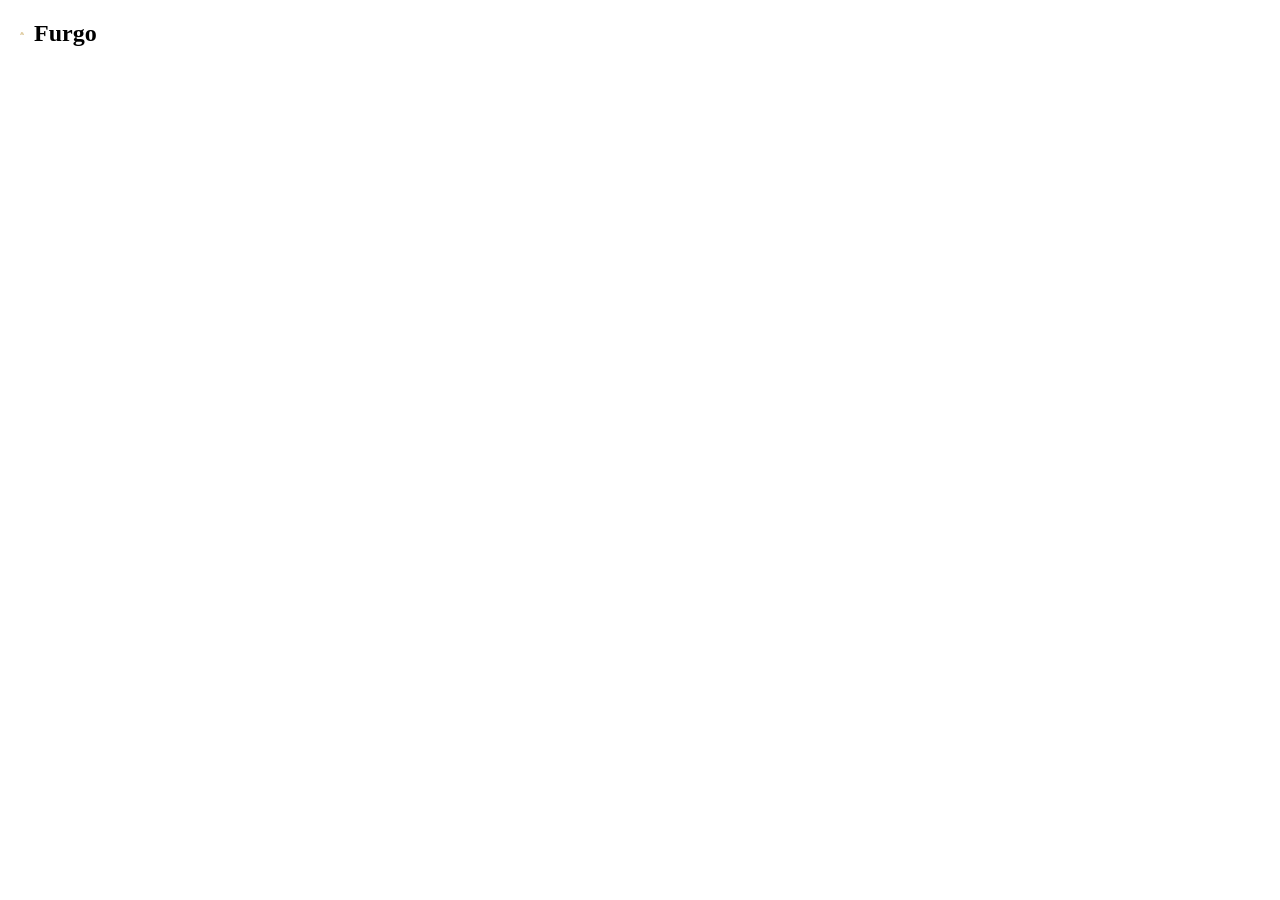
==== index.html @ ef64a5de "NAV-BAR" ====
<!DOCTYPE html>
<html lang="en">

    <head>
        <meta charset="UTF-8">
        <meta name="viewport" content="width=device-width, initial-scale=1.0">
        <title>Document</title>
        <link rel="stylesheet" href="./style/index.css">
        <link rel="stylesheet" href="./style/fonts.css">
    </head>

    <body>
        <header class="navbar">
            <div class="icon">
                <img src="assets/header/logo.png">
                <h2 class="head-name">Furgo</h2>
            </div>
        </header>
    </body>

</html>
---- style/index.css ----
* {
    padding: 0;
    margin: 0;
}

.navbar {
    background-color: white;
    padding: 20px;
    text-align: left;
}

.icon {
    display: flex;
    align-items: center;
    gap: 10px;
}

.icon > img {
    width: 4px;
}

.head-name{
    justify-content: center;
}
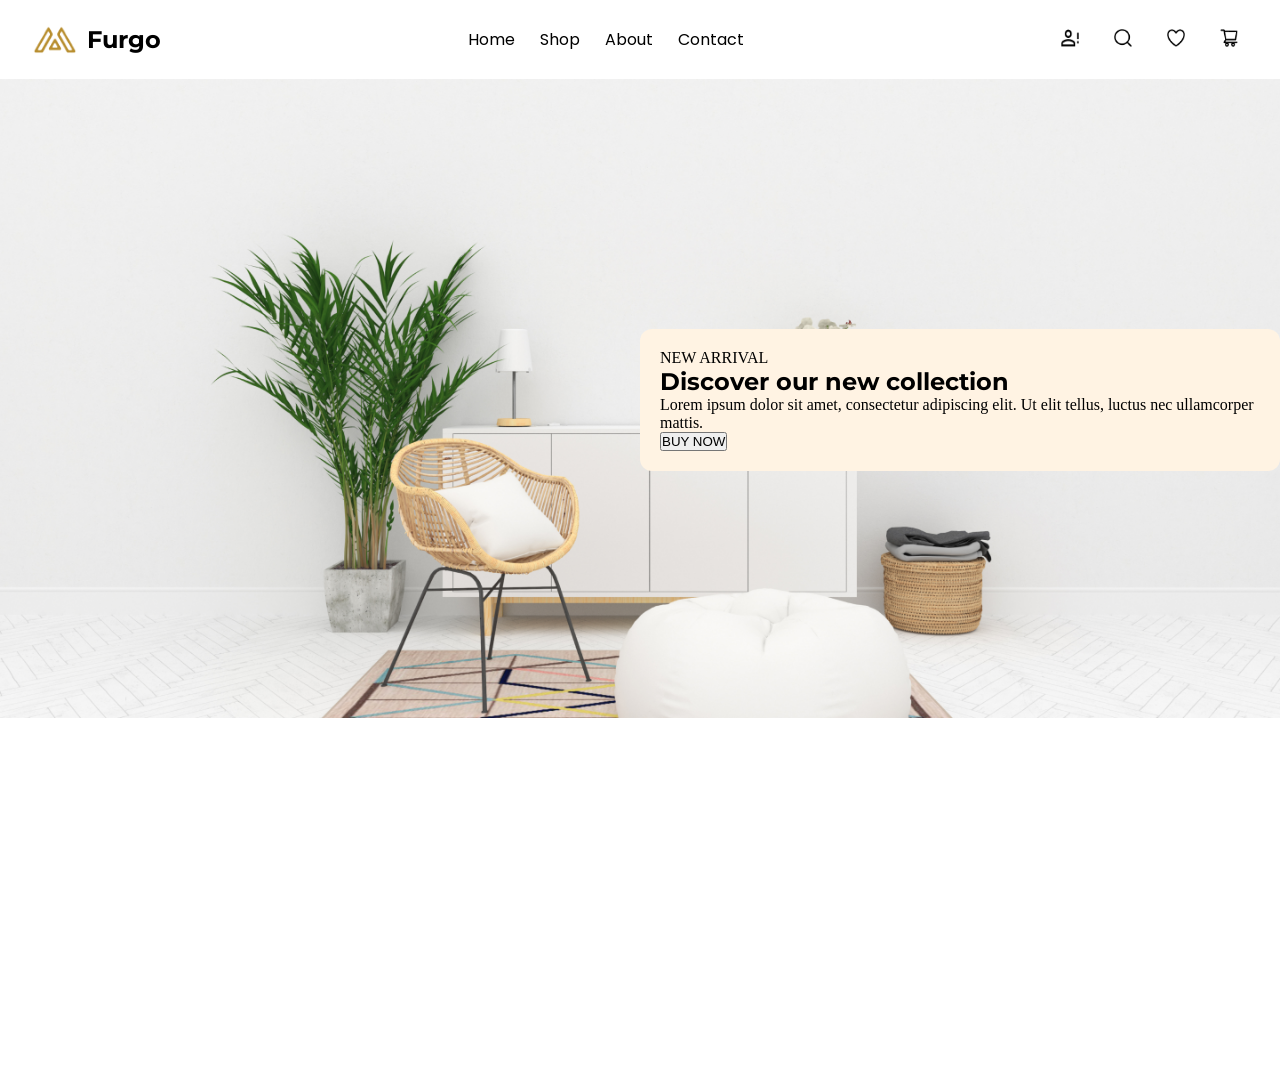
==== commit 55952d56: "BANNER" ====
--- a/index.html
+++ b/index.html
@@ -1,21 +1,55 @@
 <!DOCTYPE html>
 <html lang="en">
 
-    <head>
-        <meta charset="UTF-8">
-        <meta name="viewport" content="width=device-width, initial-scale=1.0">
-        <title>Document</title>
-        <link rel="stylesheet" href="./style/index.css">
-        <link rel="stylesheet" href="./style/fonts.css">
-    </head>
+<head>
+    <meta charset="UTF-8">
+    <meta name="viewport" content="width=device-width, initial-scale=1.0">
+    <title>Document</title>
+    <link rel="stylesheet" href="./style/index.css">
+    <link rel="stylesheet" href="./style/fonts.css">
+</head>
 
-    <body>
-        <header class="navbar">
-            <div class="icon">
-                <img src="assets/header/logo.png">
-                <h2 class="head-name">Furgo</h2>
+<body style="height: 120vh;">
+
+    <!-- Navbar -->
+    <header class="navbar">
+        <!-- Website icon -->
+        <div class="icon">
+            <img src="assets/header/logo.png" alt="Furgo Logo">
+            <h2 class="head-name">Furgo</h2>
+        </div>
+        <!-- Links -->
+        <div class="links poppins-regular">
+            <a href="/">Home</a>
+            <a href="/shop.html">Shop</a>
+            <a href="/about.html">About</a>
+            <a href="/contact.html">Contact</a>
+        </div>
+        <!-- Reference -->
+        <div class="reference">
+            <button><img src="/assets/header/person.png"></button>
+            <button><img src="/assets/header/search.png"></button>
+            <button><img src="/assets/header/like.png"></button>
+            <button><img src="/assets/header/shop.png"></button>
+        </div>
+    </header>
+
+    <!-- Banner -->
+    <section class="banner">
+        <div class="banner-content">
+            <div>
             </div>
-        </header>
-    </body>
+            <div class="arrival-wrapper">
+                <div class="arrival">
+                    <p>NEW ARRIVAL</p>
+                    <h1>Discover our new collection</h1>
+                    <p>Lorem ipsum dolor sit amet, consectetur adipiscing elit. Ut elit tellus, luctus nec ullamcorper mattis.</p>
+                    <button>BUY NOW</button>
+                </div>
+            </div>
+        </div>
+        <img src="assets/under_header/banner.png" alt="banner image">
+    </section>
+</body>
 
 </html>
--- a/style/index.css
+++ b/style/index.css
@@ -4,8 +4,14 @@
 }
 
 .navbar {
+    position: sticky;
+    top: 0;
+    left: 0;
+    display: flex;
+    align-items: center;
+    justify-content: space-between;
     background-color: white;
-    padding: 20px;
+    padding: 1.2rem 2rem;
     text-align: left;
 }
 
@@ -16,9 +22,70 @@
 }
 
 .icon > img {
-    width: 4px;
+    width: 45px !important;
 }
 
-.head-name{
+.links {
+    display: flex;
+    gap: 25px;
+}
+
+.links > a {
+    text-decoration: none;
+    color: #000;
+    font-size: 16px;
+}
+
+.reference {
+    display: flex;
+    gap: 15px;
+}
+
+.reference > button {
+    border-radius: 99px;
+    border: none;
+    background: #fff;
+}
+
+.reference > button > img {
+    height: 18px;
+    width: 18px;
+    padding: 10px;
+}
+
+.reference > button:hover {
+    background: #f4f4f4;
+    cursor: pointer;
+}
+
+.banner {
+    position: relative;
+    z-index: -5;
+}
+
+.banner > img {
+    width: 100% !important;
+}
+
+.banner-content {
+    position: absolute;
+    display: flex;
+    height: 100%;
+    width: 100%;
+}
+
+.banner-content > div {
+    width: 50%;
+}
+
+.arrival-wrapper {
+    display: flex;
+    align-items: center;
     justify-content: center;
 }
+
+.arrival {
+    padding: 20px;
+    background: #FFF3E3;
+    border-radius: 12px;
+}
--- a/style/fonts.css
+++ b/style/fonts.css
@@ -0,0 +1,117 @@
+@import url('https://fonts.googleapis.com/css2?family=Montserrat:ital,wght@0,100..900;1,100..900&display=swap');
+@import url('https://fonts.googleapis.com/css2?family=Poppins:ital,wght@0,100;0,200;0,300;0,400;0,500;0,600;0,700;0,800;0,900;1,100;1,200;1,300;1,400;1,500;1,600;1,700;1,800;1,900&display=swap');
+
+h1, h2, h3, h4, h5, h6 {
+    font-family: "Montserrat", sans-serif;
+    font-optical-sizing: auto;
+    font-weight: 100, 200, 300, 400, 500;
+    font-style: normal;
+}
+
+.poppins-thin {
+  font-family: "Poppins", sans-serif;
+  font-weight: 100;
+  font-style: normal;
+}
+
+.poppins-extralight {
+  font-family: "Poppins", sans-serif;
+  font-weight: 200;
+  font-style: normal;
+}
+
+.poppins-light {
+  font-family: "Poppins", sans-serif;
+  font-weight: 300;
+  font-style: normal;
+}
+
+.poppins-regular {
+  font-family: "Poppins", sans-serif;
+  font-weight: 400;
+  font-style: normal;
+}
+
+.poppins-medium {
+  font-family: "Poppins", sans-serif;
+  font-weight: 500;
+  font-style: normal;
+}
+
+.poppins-semibold {
+  font-family: "Poppins", sans-serif;
+  font-weight: 600;
+  font-style: normal;
+}
+
+.poppins-bold {
+  font-family: "Poppins", sans-serif;
+  font-weight: 700;
+  font-style: normal;
+}
+
+.poppins-extrabold {
+  font-family: "Poppins", sans-serif;
+  font-weight: 800;
+  font-style: normal;
+}
+
+.poppins-black {
+  font-family: "Poppins", sans-serif;
+  font-weight: 900;
+  font-style: normal;
+}
+
+.poppins-thin-italic {
+  font-family: "Poppins", sans-serif;
+  font-weight: 100;
+  font-style: italic;
+}
+
+.poppins-extralight-italic {
+  font-family: "Poppins", sans-serif;
+  font-weight: 200;
+  font-style: italic;
+}
+
+.poppins-light-italic {
+  font-family: "Poppins", sans-serif;
+  font-weight: 300;
+  font-style: italic;
+}
+
+.poppins-regular-italic {
+  font-family: "Poppins", sans-serif;
+  font-weight: 400;
+  font-style: italic;
+}
+
+.poppins-medium-italic {
+  font-family: "Poppins", sans-serif;
+  font-weight: 500;
+  font-style: italic;
+}
+
+.poppins-semibold-italic {
+  font-family: "Poppins", sans-serif;
+  font-weight: 600;
+  font-style: italic;
+}
+
+.poppins-bold-italic {
+  font-family: "Poppins", sans-serif;
+  font-weight: 700;
+  font-style: italic;
+}
+
+.poppins-extrabold-italic {
+  font-family: "Poppins", sans-serif;
+  font-weight: 800;
+  font-style: italic;
+}
+
+.poppins-black-italic {
+  font-family: "Poppins", sans-serif;
+  font-weight: 900;
+  font-style: italic;
+}
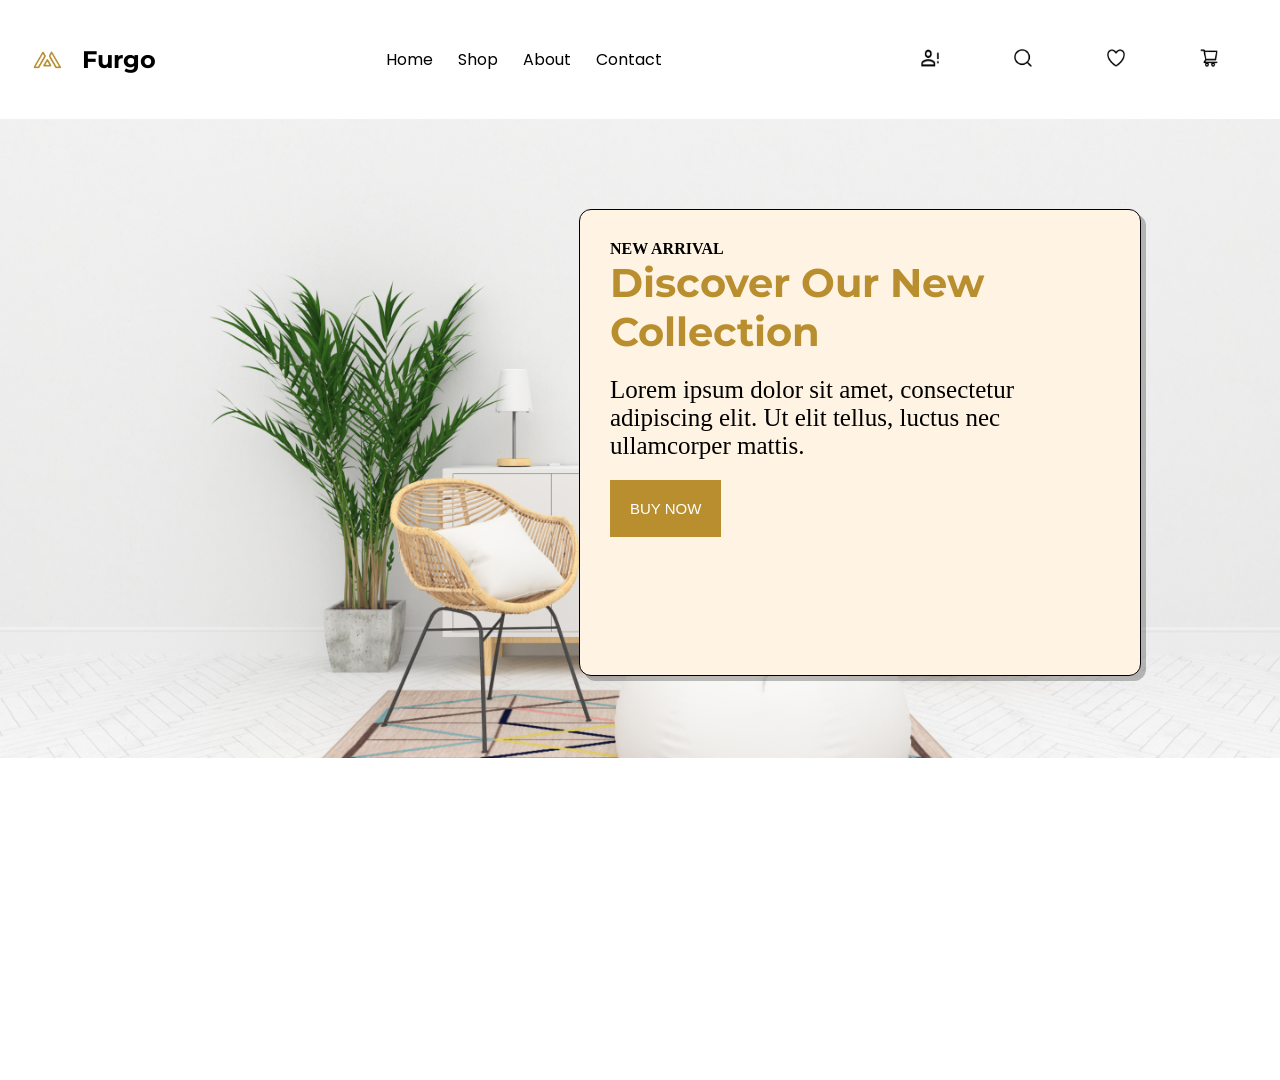
==== commit 66ce7c46: "Under banner" ====
--- a/index.html
+++ b/index.html
@@ -41,9 +41,9 @@
             </div>
             <div class="arrival-wrapper">
                 <div class="arrival">
-                    <p>NEW ARRIVAL</p>
-                    <h1>Discover our new collection</h1>
-                    <p>Lorem ipsum dolor sit amet, consectetur adipiscing elit. Ut elit tellus, luctus nec ullamcorper mattis.</p>
+                    <p><B>NEW ARRIVAL</B></p>
+                    <h1>Discover Our New Collection</h1>
+                    <p class="one">Lorem ipsum dolor sit amet, consectetur adipiscing elit. Ut elit tellus, luctus nec ullamcorper mattis.</p>
                     <button>BUY NOW</button>
                 </div>
             </div>
--- a/style/index.css
+++ b/style/index.css
@@ -22,7 +22,8 @@
 }
 
 .icon > img {
-    width: 45px !important;
+    width: 30px !important;
+    margin-right: 10px;
 }
 
 .links {
@@ -80,12 +81,43 @@
 
 .arrival-wrapper {
     display: flex;
-    align-items: center;
+    text-align: left;
     justify-content: center;
 }
 
 .arrival {
-    padding: 20px;
+    max-width: 500px;
+    height: 45vh;
+    padding: 30px;
     background: #FFF3E3;
     border-radius: 12px;
+    border: 1px solid black;
+    box-shadow: 5px 5px #00000040;
+    position: relative;
+    top: 90px;
+    right: 100px;
 }
+
+h1{
+    font-size: 40px;
+    color: #B88E2F;
+    margin-bottom: 20px;
+}
+
+.one{
+    font-size: 25px;
+    margin-bottom: 20px;
+}
+
+button{
+    padding: 20px;
+    justify-content: center;
+    font-size: 15px; 
+    color: white;
+    border: none;
+    background-color: #B88E2F;
+    cursor: pointer;
+}
+.arrival > button:hover{
+    background-color: orange;
+}
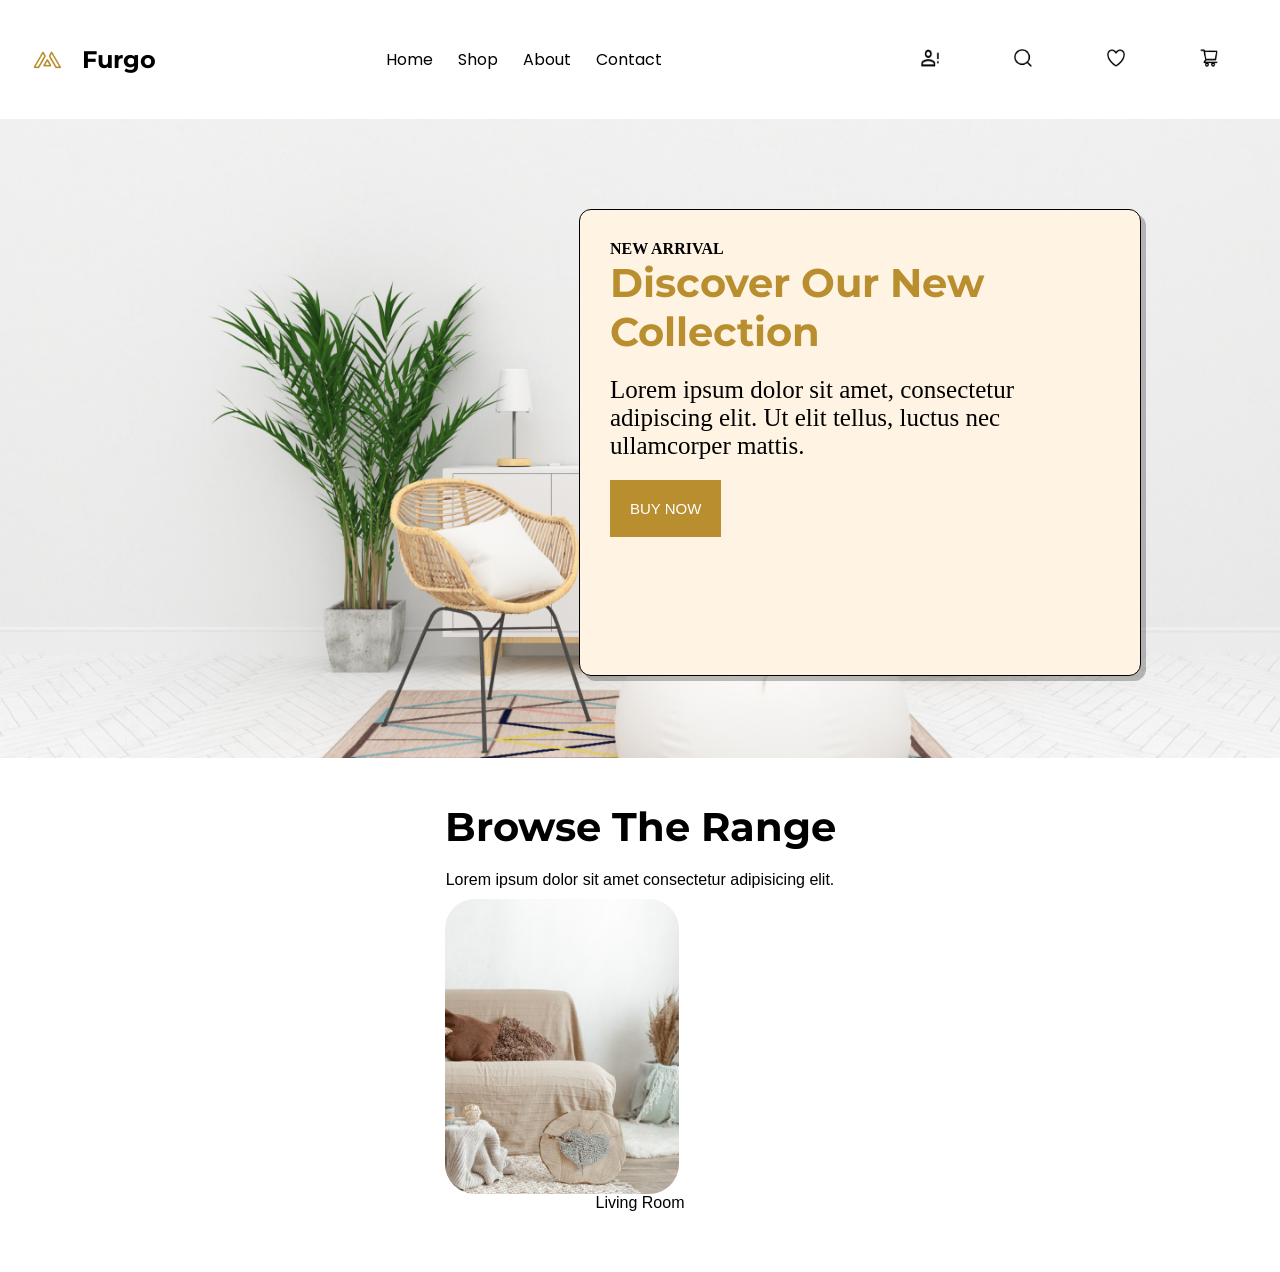
==== commit 822e6f43: "browser-items" ====
--- a/index.html
+++ b/index.html
@@ -50,6 +50,28 @@
         </div>
         <img src="assets/under_header/banner.png" alt="banner image">
     </section>
+
+    <!--Browse Section-->
+    <section>
+        <div class="browser-wrapper">
+            <div class="browser-head poppins-light">
+                <h1>Browse The Range</h1>
+                <p>Lorem ipsum dolor sit amet consectetur adipisicing elit.</p>
+            <div class="browser-items">
+                <div class="browser-items">
+                <img src="/assets/view/living.png" alt="">
+                <p>Living Room</p>
+            </div>
+            <div class="browser-items">
+                <img src="/assets/view/" alt="">
+            </div>
+            <div class="browser-items">
+                <img src="/assets/view/image 99.png" alt="">
+            </div>
+            </div>
+        </div>
+    </div>
+    </section>
 </body>
 
 </html>
--- a/style/index.css
+++ b/style/index.css
@@ -116,8 +116,33 @@
     color: white;
     border: none;
     background-color: #B88E2F;
+}
+.arrival > button:hover{
+    background-color: white;
     cursor: pointer;
 }
-.arrival > button:hover{
-    background-color: orange;
+
+.browser-wrapper{
+    display: flex;
+    text-align: center;
+    justify-content: center;
 }
+
+.browser-head{
+    padding: 40px 0;
+}
+
+.browser-head > h1{
+    color: black;
+}
+
+.browser-items > img{
+    width: 60%;
+    display: flex;
+    align-items: center;
+    justify-content: space-between;
+    gap: 20px;
+    margin-top: 10px;
+    border-radius: 30px;
+    text-align: center;
+}
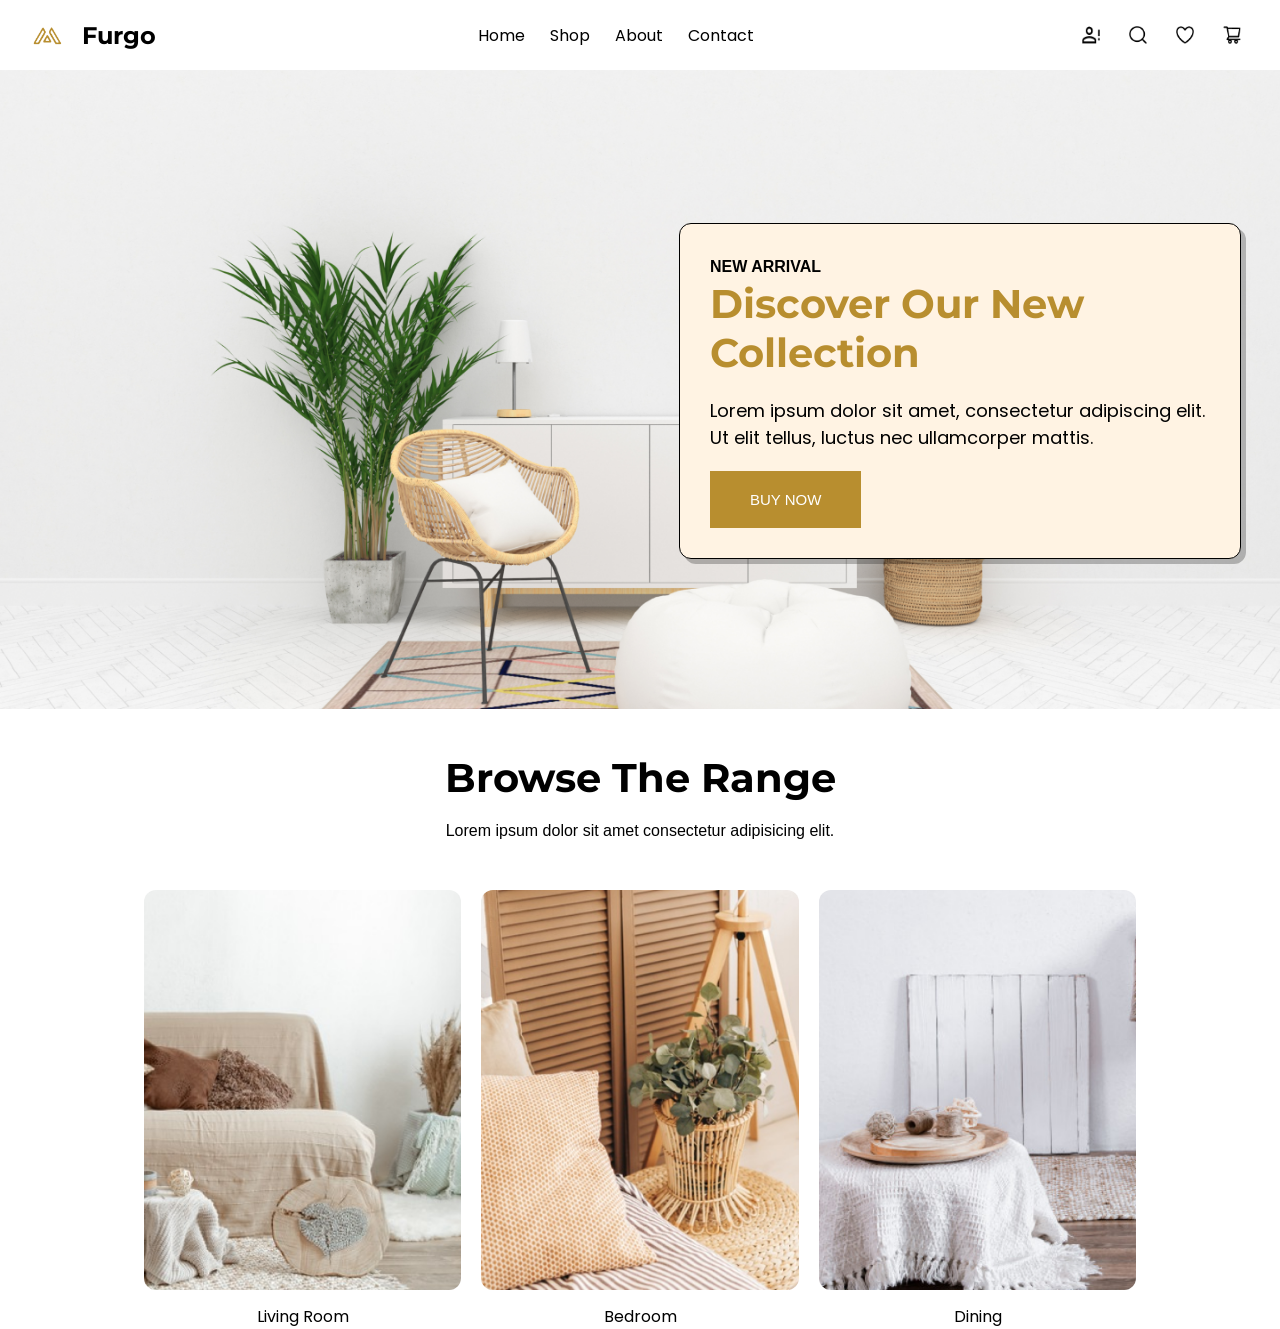
==== commit ad8617a0: "banner done" ====
--- a/index.html
+++ b/index.html
@@ -9,7 +9,7 @@
     <link rel="stylesheet" href="./style/fonts.css">
 </head>
 
-<body style="height: 120vh;">
+<body>
 
     <!-- Navbar -->
     <header class="navbar">
@@ -43,34 +43,37 @@
                 <div class="arrival">
                     <p><B>NEW ARRIVAL</B></p>
                     <h1>Discover Our New Collection</h1>
-                    <p class="one">Lorem ipsum dolor sit amet, consectetur adipiscing elit. Ut elit tellus, luctus nec ullamcorper mattis.</p>
-                    <button>BUY NOW</button>
+                    <p class="one">Lorem ipsum dolor sit amet, consectetur adipiscing elit. Ut elit tellus, luctus nec
+                        ullamcorper mattis.</p>
+                    <button class="arrival-btn">BUY NOW</button>
                 </div>
             </div>
         </div>
         <img src="assets/under_header/banner.png" alt="banner image">
     </section>
 
-    <!--Browse Section-->
-    <section>
-        <div class="browser-wrapper">
-            <div class="browser-head poppins-light">
-                <h1>Browse The Range</h1>
-                <p>Lorem ipsum dolor sit amet consectetur adipisicing elit.</p>
-            <div class="browser-items">
+    <!-- Browse Section-->
+    <section class="browser-wrapper">
+        <div class="browser-head poppins-light">
+            <h1>Browse The Range</h1>
+            <p>Lorem ipsum dolor sit amet consectetur adipisicing elit.</p>
+        </div>
+        <div class="browser-items-container">
+            <div class="browser-items-wrapper">
                 <div class="browser-items">
-                <img src="/assets/view/living.png" alt="">
-                <p>Living Room</p>
-            </div>
-            <div class="browser-items">
-                <img src="/assets/view/" alt="">
-            </div>
-            <div class="browser-items">
-                <img src="/assets/view/image 99.png" alt="">
-            </div>
+                    <img src="/assets/view/living.png" alt="Living">
+                    <p>Living Room</p>
+                </div>
+                <div class="browser-items">
+                    <img src="/assets/view/Bedroom.png" alt="Bedroom">
+                    <p>Bedroom</p>
+                </div>
+                <div class="browser-items">
+                    <img src="/assets/view/Dining.png" alt="Dining">
+                    <p>Dining</p>
+                </div>
             </div>
         </div>
-    </div>
     </section>
 </body>
 
--- a/style/index.css
+++ b/style/index.css
@@ -43,7 +43,12 @@
 }
 
 .reference > button {
+    display: flex;
+    justify-content: center;
+    align-items: center;
     border-radius: 99px;
+    /* height: 18px;
+    width: 18px; */
     border: none;
     background: #fff;
 }
@@ -51,7 +56,7 @@
 .reference > button > img {
     height: 18px;
     width: 18px;
-    padding: 10px;
+    padding: 7px;
 }
 
 .reference > button:hover {
@@ -81,21 +86,17 @@
 
 .arrival-wrapper {
     display: flex;
-    text-align: left;
     justify-content: center;
+    align-items: center;
 }
 
 .arrival {
     max-width: 500px;
-    height: 45vh;
     padding: 30px;
     background: #FFF3E3;
     border-radius: 12px;
     border: 1px solid black;
     box-shadow: 5px 5px #00000040;
-    position: relative;
-    top: 90px;
-    right: 100px;
 }
 
 h1{
@@ -105,44 +106,53 @@
 }
 
 .one{
-    font-size: 25px;
+    font-size: 18px;
     margin-bottom: 20px;
 }
 
-button{
-    padding: 20px;
+.arrival-btn {
+    padding: 20px 40px;
     justify-content: center;
     font-size: 15px; 
     color: white;
     border: none;
     background-color: #B88E2F;
 }
-.arrival > button:hover{
+
+.arrival-btn:hover{
     background-color: white;
     cursor: pointer;
 }
 
 .browser-wrapper{
-    display: flex;
     text-align: center;
-    justify-content: center;
 }
 
 .browser-head{
     padding: 40px 0;
+    text-align: center;
 }
 
 .browser-head > h1{
     color: black;
 }
 
+.browser-items-container {
+    display: flex;
+    justify-content: center;
+}
+
+.browser-items-wrapper {
+    display: flex;
+    gap: 20px;
+}
+
 .browser-items > img{
-    width: 60%;
-    display: flex;
-    align-items: center;
-    justify-content: space-between;
-    gap: 20px;
+    max-height: 25rem;
     margin-top: 10px;
-    border-radius: 30px;
-    text-align: center;
+    border-radius: 12px;
+}
+
+.browser-items > p{
+    margin-top: 7px;
 }
--- a/style/fonts.css
+++ b/style/fonts.css
@@ -5,6 +5,13 @@
     font-family: "Montserrat", sans-serif;
     font-optical-sizing: auto;
     font-weight: 100, 200, 300, 400, 500;
+    font-style: normal;
+}
+
+span, div, p {
+    font-family: "Poppins", sans-serif;
+    font-optical-sizing: auto;
+    font-weight: 200, 300, 400, 500;
     font-style: normal;
 }
 
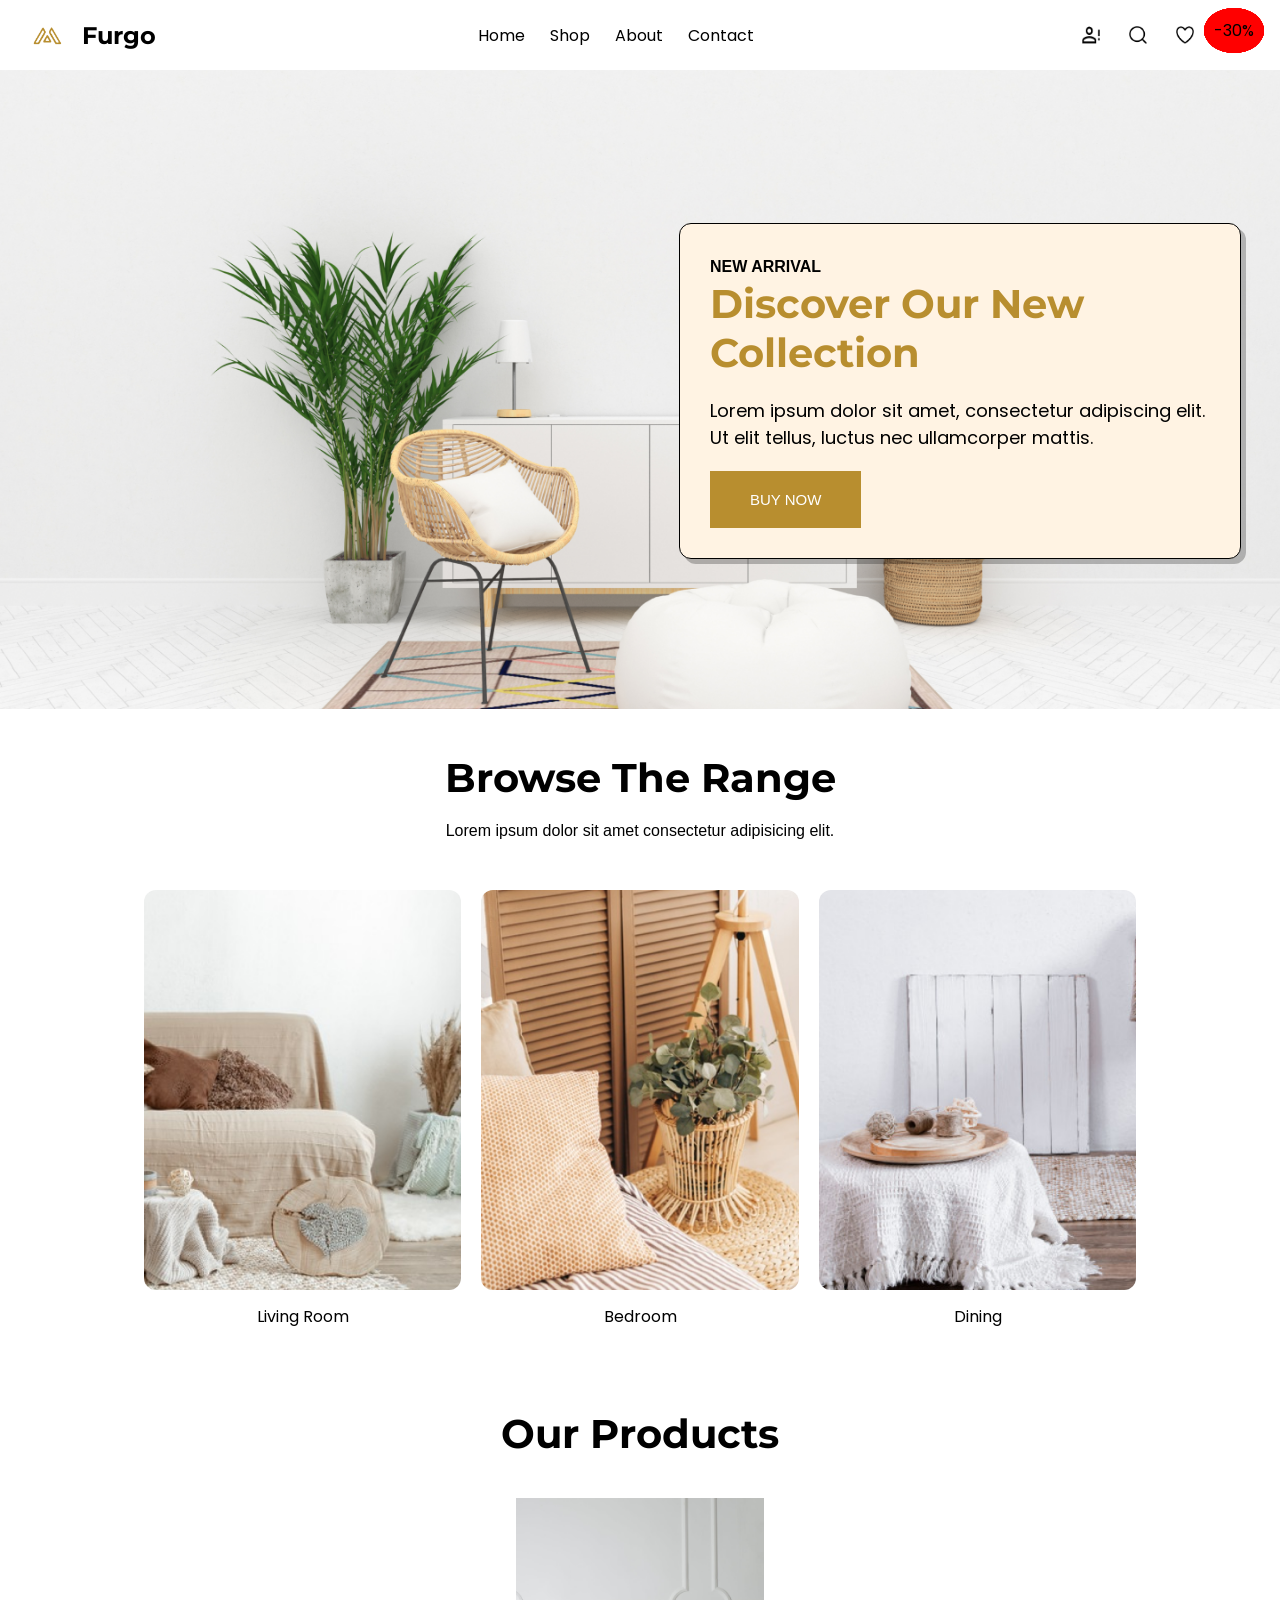
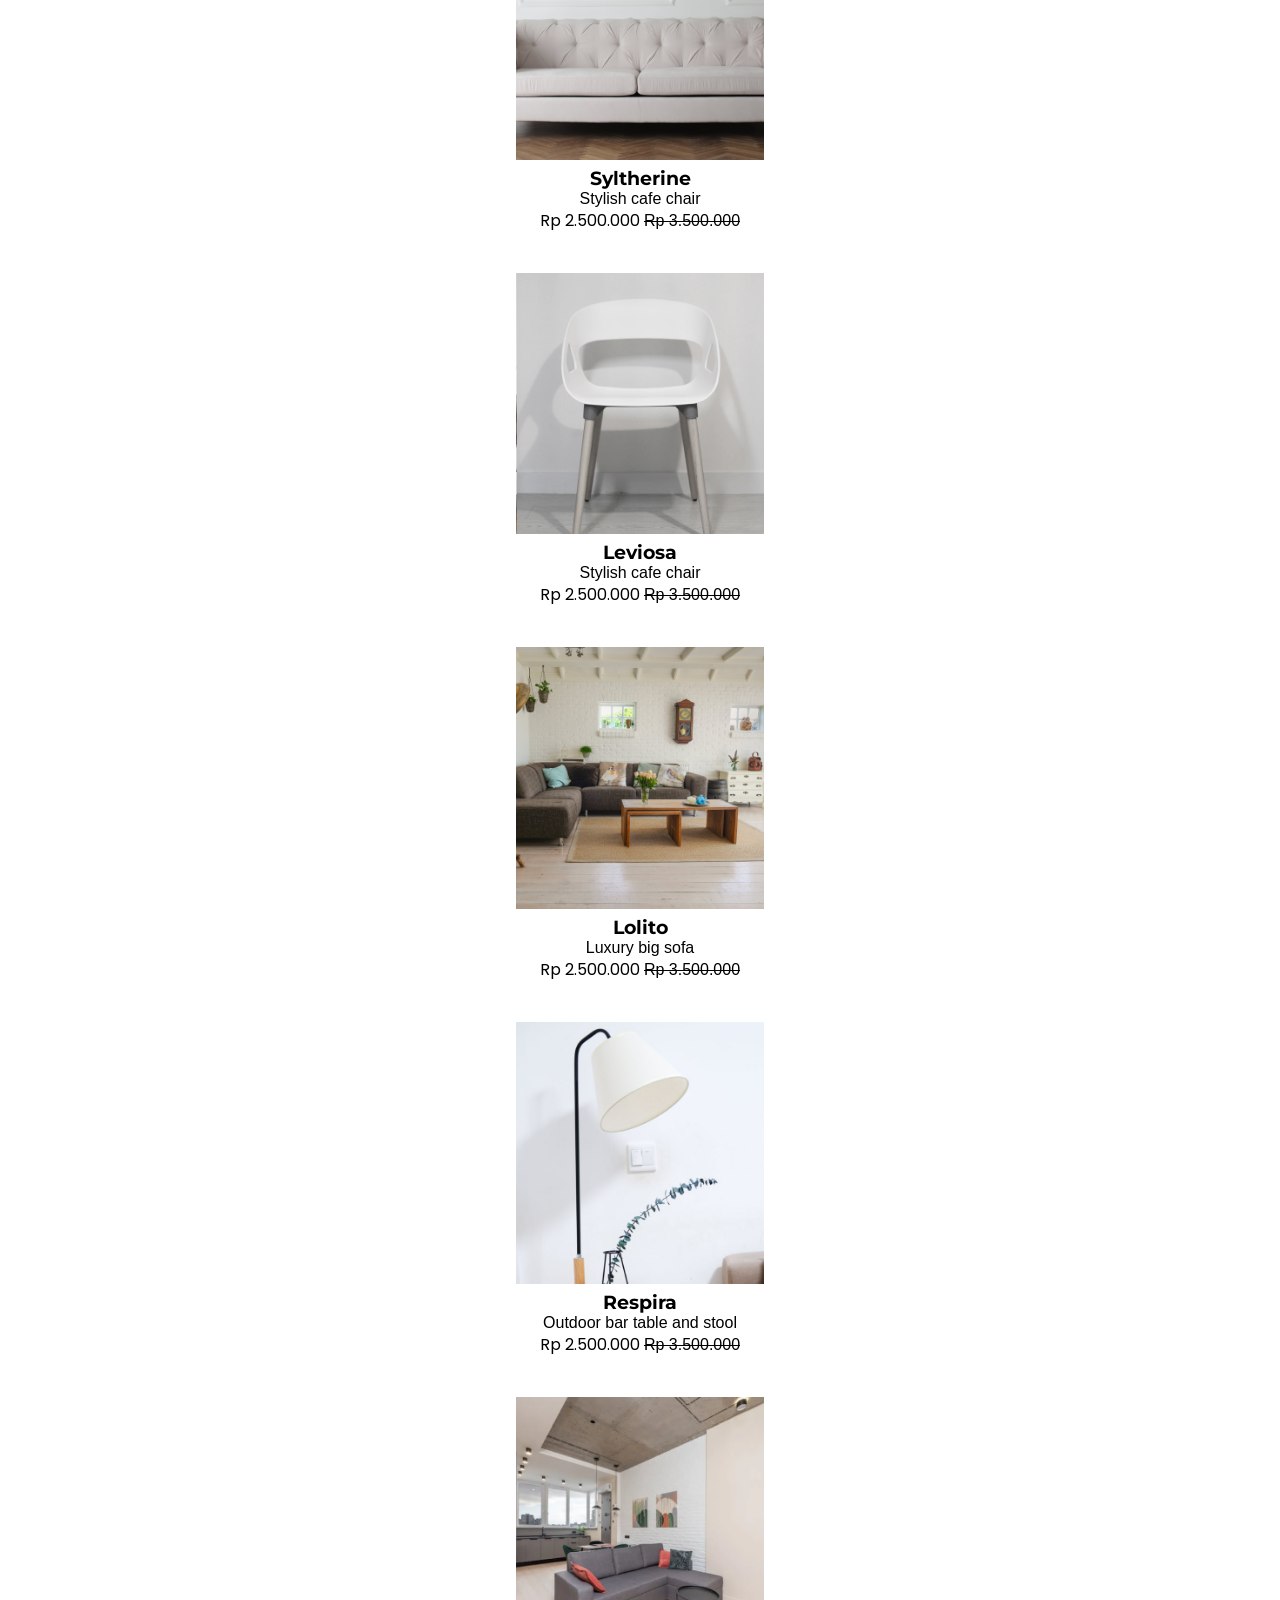
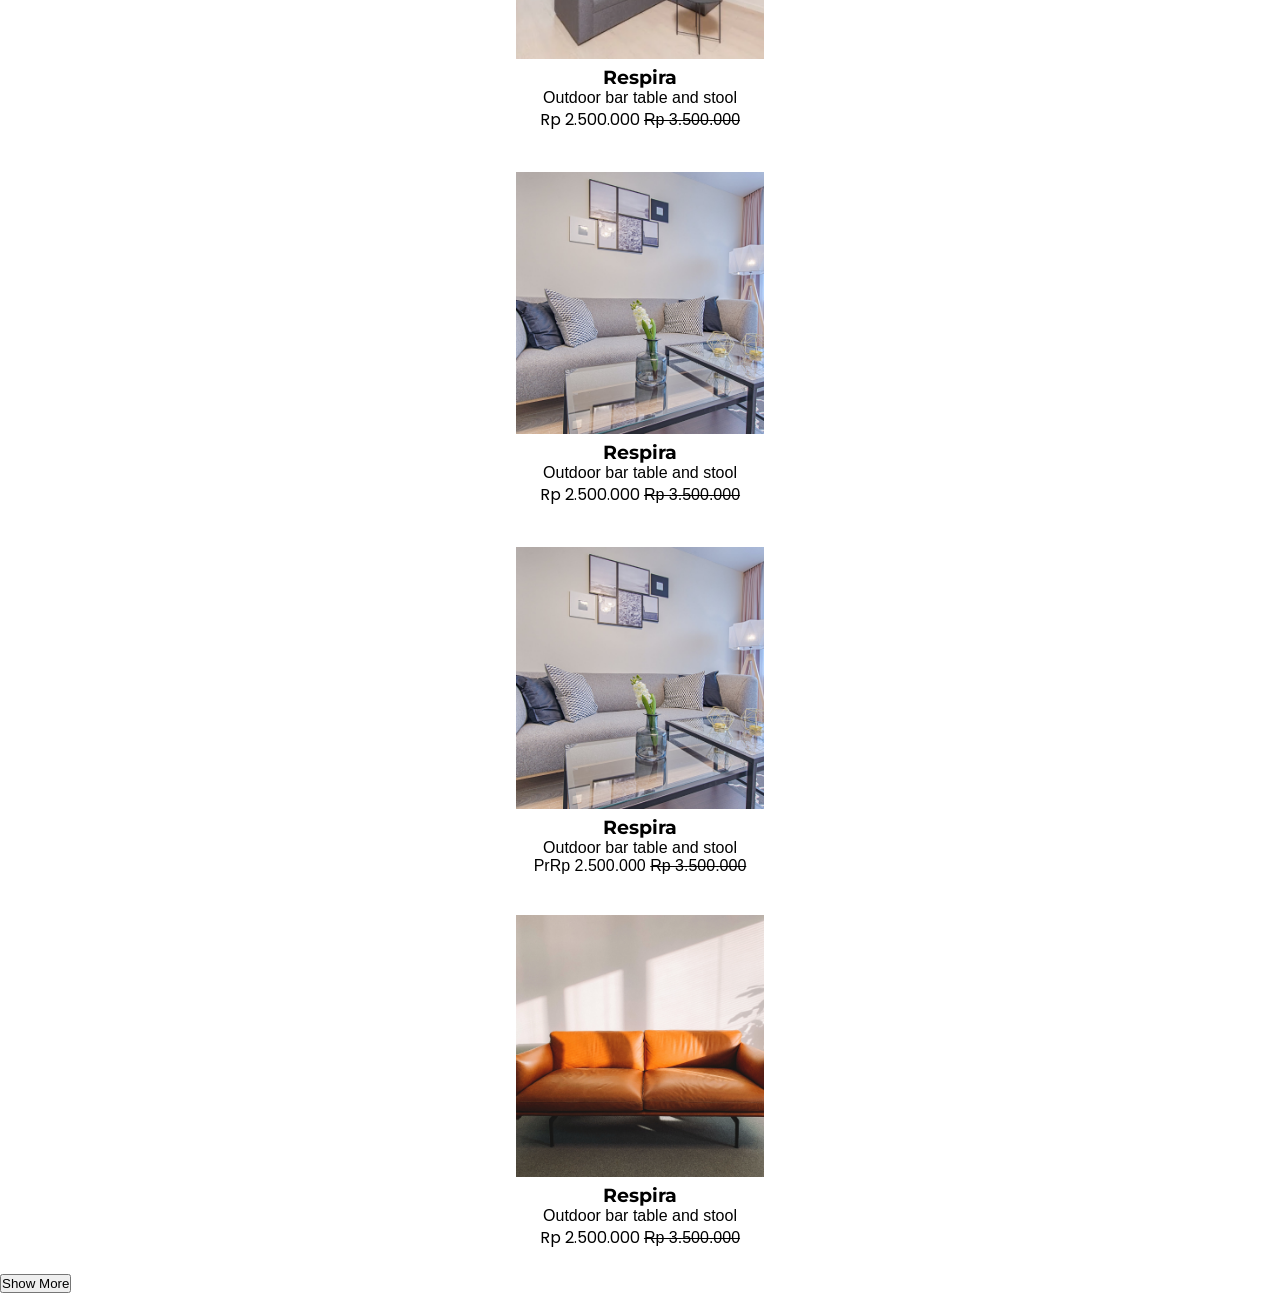
==== commit 2ff6f1f8: "product-area" ====
--- a/index.html
+++ b/index.html
@@ -75,6 +75,72 @@
             </div>
         </div>
     </section>
+
+    <!--Products-->
+    <section class="Product-wrapper">
+        <div class="Product-head">
+            <h1 class="Product-text">Our Products</h1>
+        </div>
+        <div class="Product-container">
+            <div class="items">
+               <span class="badge">-30%</span>
+                <img src="/assets/products/image 3.png" alt="">
+                <h3>Syltherine</h3>
+                <p class="Product-description">Stylish cafe chair</p>
+            <div class="Price">Rp 2.500.000 <span class="old-price">Rp 3.500.000</span></div>
+            </div>
+            <div class="items">
+                <span class="badge">-30%</span>
+                <img src="assets/products/Images (1).png" alt="">
+                <h3>Leviosa</h3>
+                <p class="Product-description">Stylish cafe chair</p>
+                <div class="Price">Rp 2.500.000 <span class="old-price">Rp 3.500.000</span></div>
+            </div>
+            <div class="items">
+                <span class="badge">-30%</span>
+                <img src="assets/products/Images (2).png" alt="">
+                <h3>Lolito</h3>
+                <p class="Product-description">Luxury big sofa</p>
+                <div class="Price">Rp 2.500.000 <span class="old-price">Rp 3.500.000</span></div>
+            </div>
+            <div class="items">
+                <span class="badge">-30%</span>
+                <img src="assets/products/Images (3).png" alt="">
+                <h3>Respira</h3>
+                <p class="Product-description">Outdoor bar table and stool</p>
+               <div class="Price">Rp 2.500.000 <span class="old-price">Rp 3.500.000</span></div>
+            </div>
+            <div class="items">
+                <span class="badge">-30%</span>
+                <img src="assets/products/Images (4).png" alt="">
+                <h3>Respira</h3>
+                <p class="Product-description">Outdoor bar table and stool</p>
+                <div class="Price">Rp 2.500.000 <span class="old-price">Rp 3.500.000</span></div>
+            </div>
+            <div class="items">
+                <span class="badge">-30%</span>
+                <img src="assets/products/Images (5).png" alt="">
+                <h3>Respira</h3>
+                <p class="Product-description">Outdoor bar table and stool</p>
+                <div class="Price">Rp 2.500.000 <span class="old-price">Rp 3.500.000</span></div>
+            </div>
+            <div class="items">
+                <span class="badge">-30%</span>
+                <img src="assets/products/Images (5).png" alt="">
+                <h3>Respira</h3>
+                <p class="Product-description">Outdoor bar table and stool</p>
+                <p>PrRp 2.500.000 <span class="old-price">Rp 3.500.000</span></div>
+            <div class="items">
+                <span class="badge">-30%</span>
+                <img src="assets/products/Images (6).png" alt="">
+                <h3>Respira</h3>
+                <p class="Product-description">Outdoor bar table and stool</p>
+                <div class="Price">Rp 2.500.000 <span class="old-price">Rp 3.500.000</span></div>
+            </div>
+        </div>
+        <div class="last">
+            <button>Show More</button>
+        </div>
+    </section>
 </body>
-
 </html>
--- a/style/index.css
+++ b/style/index.css
@@ -155,4 +155,57 @@
 
 .browser-items > p{
     margin-top: 7px;
+}
+
+.Product-text{
+    color: black;
+    display: flex;
+    align-content: center;
+    justify-content: center;
+    margin-top: 80px;
+}
+
+/*.Product-conatiner{
+    display: grid;
+    justify-content: left;
+    grid-template-columns: 150px 150px 150px 150px;
+    gap: 20px;
+    margin: 0 auto;
+}*/
+
+.items{
+    border-radius: 8px;
+    padding: 20px;
+    overflow: hidden;
+    text-align: center;
+}
+
+.items > img{
+    width: 20%;
+    height: 50vhvh;
+    object-fit: cover;
+}
+
+.items > p {
+    font-size: medium;
+    font-weight: 200;
+}
+
+.price{
+    font-size: 20px;
+    font-weight: bold;
+}
+
+.old-price{
+    text-decoration: line-through;
+    font-weight: lighter;
+}
+
+.items > .badge{
+    position: absolute;
+    top: 8px;
+    right:16px;
+    background-color: red;
+    padding: 10px;
+    border-radius: 50%;
 }
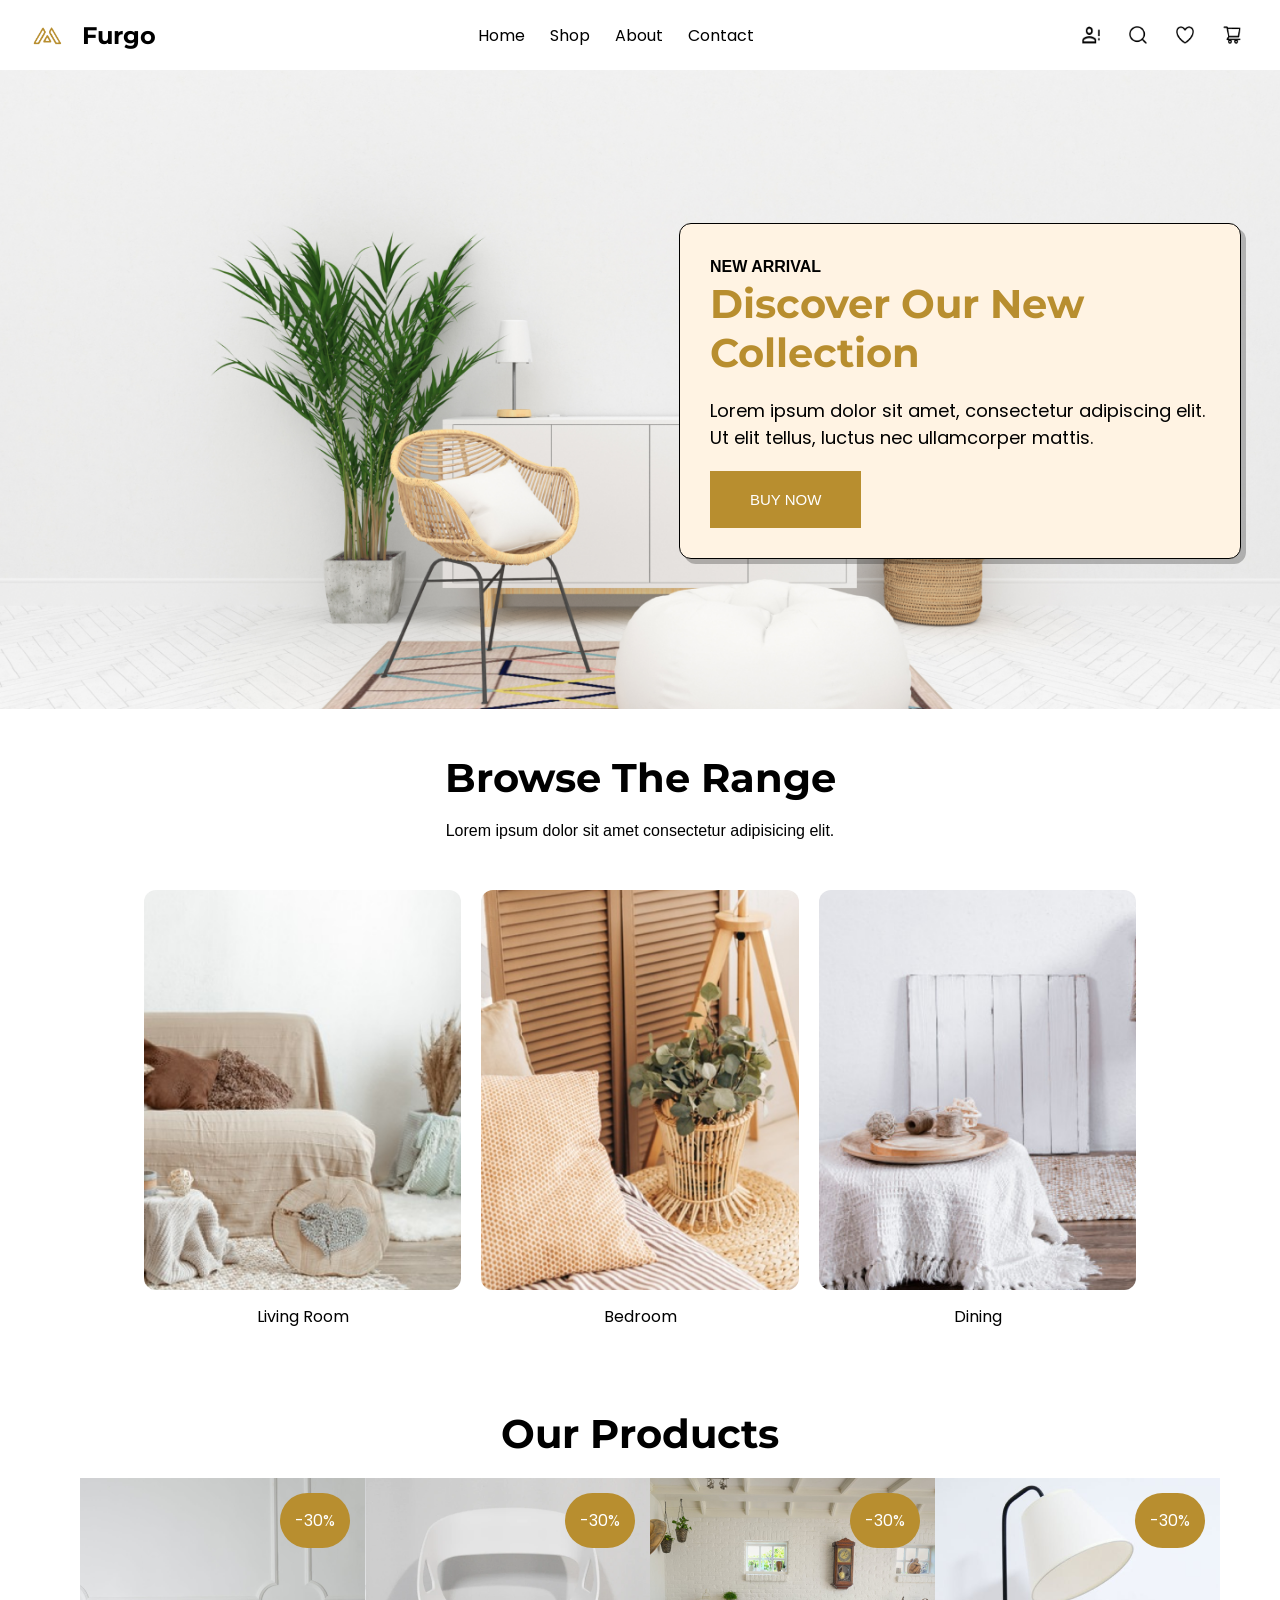
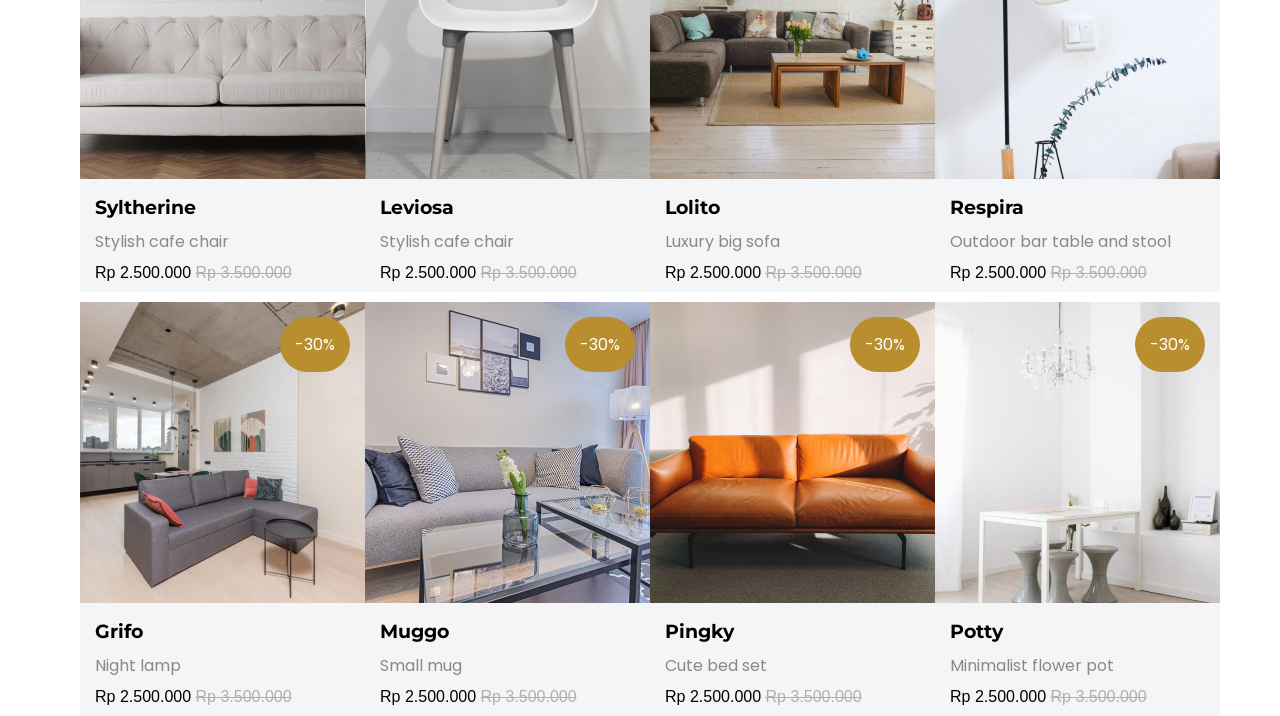
==== commit 3c0cd3ba: "product_completed" ====
--- a/index.html
+++ b/index.html
@@ -82,65 +82,322 @@
             <h1 class="Product-text">Our Products</h1>
         </div>
         <div class="Product-container">
-            <div class="items">
-               <span class="badge">-30%</span>
-                <img src="/assets/products/image 3.png" alt="">
-                <h3>Syltherine</h3>
-                <p class="Product-description">Stylish cafe chair</p>
-            <div class="Price">Rp 2.500.000 <span class="old-price">Rp 3.500.000</span></div>
-            </div>
-            <div class="items">
-                <span class="badge">-30%</span>
-                <img src="assets/products/Images (1).png" alt="">
-                <h3>Leviosa</h3>
-                <p class="Product-description">Stylish cafe chair</p>
-                <div class="Price">Rp 2.500.000 <span class="old-price">Rp 3.500.000</span></div>
-            </div>
-            <div class="items">
-                <span class="badge">-30%</span>
-                <img src="assets/products/Images (2).png" alt="">
-                <h3>Lolito</h3>
-                <p class="Product-description">Luxury big sofa</p>
-                <div class="Price">Rp 2.500.000 <span class="old-price">Rp 3.500.000</span></div>
-            </div>
-            <div class="items">
-                <span class="badge">-30%</span>
-                <img src="assets/products/Images (3).png" alt="">
-                <h3>Respira</h3>
-                <p class="Product-description">Outdoor bar table and stool</p>
-               <div class="Price">Rp 2.500.000 <span class="old-price">Rp 3.500.000</span></div>
-            </div>
-            <div class="items">
-                <span class="badge">-30%</span>
-                <img src="assets/products/Images (4).png" alt="">
-                <h3>Respira</h3>
-                <p class="Product-description">Outdoor bar table and stool</p>
-                <div class="Price">Rp 2.500.000 <span class="old-price">Rp 3.500.000</span></div>
-            </div>
-            <div class="items">
-                <span class="badge">-30%</span>
-                <img src="assets/products/Images (5).png" alt="">
-                <h3>Respira</h3>
-                <p class="Product-description">Outdoor bar table and stool</p>
-                <div class="Price">Rp 2.500.000 <span class="old-price">Rp 3.500.000</span></div>
-            </div>
-            <div class="items">
-                <span class="badge">-30%</span>
-                <img src="assets/products/Images (5).png" alt="">
-                <h3>Respira</h3>
-                <p class="Product-description">Outdoor bar table and stool</p>
-                <p>PrRp 2.500.000 <span class="old-price">Rp 3.500.000</span></div>
-            <div class="items">
-                <span class="badge">-30%</span>
-                <img src="assets/products/Images (6).png" alt="">
-                <h3>Respira</h3>
-                <p class="Product-description">Outdoor bar table and stool</p>
-                <div class="Price">Rp 2.500.000 <span class="old-price">Rp 3.500.000</span></div>
-            </div>
-        </div>
-        <div class="last">
+            <div class="product-card">
+                <div class="product-hover">
+                    <div class="product-hover-content">
+                        <button class="product-btn">
+                            Add to Cart
+                        </button>
+                        <div>
+                            <div>
+                                <img src="/assets/products/button/gridicons_share.png" alt="">
+                                <a>Share</a>
+                            </div>
+                            <div>
+                                <img src="/assets/products/button/compare-svgrepo-com 1.png" alt="">
+                                <a>Compare</a>
+                            </div>
+                            <div>
+                                <img src="/assets/products/button/Heart.png" alt="">
+                                <a>Like</a>
+                            </div>
+                        </div>
+                    </div>
+                </div>
+                <div class="discount-tag">
+                    -30%
+                </div>
+                <div>
+                    <div class="product-img">
+                        <!-- <div class="discount-tag">
+                            -30%
+                        </div> -->
+                        <img class="img-1" src="/assets/products/image 3.png" alt="">
+                    </div>
+                    <div class="item-content">
+                        <h3>Syltherine</h3>
+                        <p class="Product-description">Stylish cafe chair</p>
+                        <div class="Product-Price">Rp 2.500.000 <span class="old-price">Rp 3.500.000</span></div>
+                    </div>
+                </div>
+            </div>
+            <div class="product-card">
+                <div class="product-hover">
+                    <div class="product-hover-content">
+                        <button class="product-btn">
+                            Add to Cart
+                        </button>
+                        <div>
+                            <div>
+                                <img src="/assets/products/button/gridicons_share.png" alt="">
+                                <a>Share</a>
+                            </div>
+                            <div>
+                                <img src="/assets/products/button/compare-svgrepo-com 1.png" alt="">
+                                <a>Compare</a>
+                            </div>
+                            <div>
+                                <img src="/assets/products/button/Heart.png" alt="">
+                                <a>Like</a>
+                            </div>
+                        </div>
+                    </div>
+                </div>
+                <div class="discount-tag">
+                    -30%
+                </div>
+                <div>
+                    <div class="product-img">
+                        <!-- <div class="discount-tag">
+                            -30%
+                        </div> -->
+                        <img class="img-1" src="/assets/products/Images (1).png" alt="">
+                    </div>
+                    <div class="item-content">
+                        <h3>Leviosa</h3>
+                        <p class="Product-description">Stylish cafe chair</p>
+                        <div class="Product-Price">Rp 2.500.000 <span class="old-price">Rp 3.500.000</span></div>
+                    </div>
+                </div>
+            </div>
+            <div class="product-card">
+                <div class="product-hover">
+                    <div class="product-hover-content">
+                        <button class="product-btn">
+                            Add to Cart
+                        </button>
+                        <div>
+                            <div>
+                                <img src="/assets/products/button/gridicons_share.png" alt="">
+                                <a>Share</a>
+                            </div>
+                            <div>
+                                <img src="/assets/products/button/compare-svgrepo-com 1.png" alt="">
+                                <a>Compare</a>
+                            </div>
+                            <div>
+                                <img src="/assets/products/button/Heart.png" alt="">
+                                <a>Like</a>
+                            </div>
+                        </div>
+                    </div>
+                </div>
+                <div class="discount-tag">
+                    -30%
+                </div>
+                <div>
+                    <div class="product-img">
+                        <!-- <div class="discount-tag">
+                            -30%
+                        </div> -->
+                        <img class="img-1" src="/assets/products/Images (2).png" alt="">
+                    </div>
+                    <div class="item-content">
+                        <h3>Lolito</h3>
+                        <p class="Product-description">Luxury big sofa</p>
+                        <div class="Product-Price">Rp 2.500.000 <span class="old-price">Rp 3.500.000</span></div>
+                    </div>
+                </div>
+            </div>
+            <div class="product-card">
+                <div class="product-hover">
+                    <div class="product-hover-content">
+                        <button class="product-btn">
+                            Add to Cart
+                        </button>
+                        <div>
+                            <div>
+                                <img src="/assets/products/button/gridicons_share.png" alt="">
+                                <a>Share</a>
+                            </div>
+                            <div>
+                                <img src="/assets/products/button/compare-svgrepo-com 1.png" alt="">
+                                <a>Compare</a>
+                            </div>
+                            <div>
+                                <img src="/assets/products/button/Heart.png" alt="">
+                                <a>Like</a>
+                            </div>
+                        </div>
+                    </div>
+                </div>
+                <div class="discount-tag">
+                    -30%
+                </div>
+                <div>
+                    <div class="product-img">
+                        <!-- <div class="discount-tag">
+                            -30%
+                        </div> -->
+                        <img class="img-1" src="/assets/products/Images (3).png" alt="">
+                    </div>
+                    <div class="item-content">
+                        <h3>Respira</h3>
+                        <p class="Product-description">Outdoor bar table and stool</p>
+                        <div class="Product-Price">Rp 2.500.000 <span class="old-price">Rp 3.500.000</span></div>
+                    </div>
+                </div>
+            </div>
+            <div class="product-card">
+                <div class="product-hover">
+                    <div class="product-hover-content">
+                        <button class="product-btn">
+                            Add to Cart
+                        </button>
+                        <div>
+                            <div>
+                                <img src="/assets/products/button/gridicons_share.png" alt="">
+                                <a>Share</a>
+                            </div>
+                            <div>
+                                <img src="/assets/products/button/compare-svgrepo-com 1.png" alt="">
+                                <a>Compare</a>
+                            </div>
+                            <div>
+                                <img src="/assets/products/button/Heart.png" alt="">
+                                <a>Like</a>
+                            </div>
+                        </div>
+                    </div>
+                </div>
+                <div class="discount-tag">
+                    -30%
+                </div>
+                <div>
+                    <div class="product-img">
+                        <!-- <div class="discount-tag">
+                            -30%
+                        </div> -->
+                        <img class="img-1" src="/assets/products/Images (4).png" alt="">
+                    </div>
+                    <div class="item-content">
+                        <h3>Grifo</h3>
+                        <p class="Product-description">Night lamp</p>
+                        <div class="Product-Price">Rp 2.500.000 <span class="old-price">Rp 3.500.000</span></div>
+                    </div>
+                </div>
+            </div>
+            <div class="product-card">
+                <div class="product-hover">
+                    <div class="product-hover-content">
+                        <button class="product-btn">
+                            Add to Cart
+                        </button>
+                        <div>
+                            <div>
+                                <img src="/assets/products/button/gridicons_share.png" alt="">
+                                <a>Share</a>
+                            </div>
+                            <div>
+                                <img src="/assets/products/button/compare-svgrepo-com 1.png" alt="">
+                                <a>Compare</a>
+                            </div>
+                            <div>
+                                <img src="/assets/products/button/Heart.png" alt="">
+                                <a>Like</a>
+                            </div>
+                        </div>
+                    </div>
+                </div>
+                <div class="discount-tag">
+                    -30%
+                </div>
+                <div>
+                    <div class="product-img">
+                        <!-- <div class="discount-tag">
+                            -30%
+                        </div> -->
+                        <img class="img-1" src="/assets/products/Images (5).png" alt="">
+                    </div>
+                    <div class="item-content">
+                        <h3>Muggo</h3>
+                        <p class="Product-description">Small mug</p>
+                        <div class="Product-Price">Rp 2.500.000 <span class="old-price">Rp 3.500.000</span></div>
+                    </div>
+                </div>
+            </div>
+            <div class="product-card">
+                <div class="product-hover">
+                    <div class="product-hover-content">
+                        <button class="product-btn">
+                            Add to Cart
+                        </button>
+                        <div>
+                            <div>
+                                <img src="/assets/products/button/gridicons_share.png" alt="">
+                                <a>Share</a>
+                            </div>
+                            <div>
+                                <img src="/assets/products/button/compare-svgrepo-com 1.png" alt="">
+                                <a>Compare</a>
+                            </div>
+                            <div>
+                                <img src="/assets/products/button/Heart.png" alt="">
+                                <a>Like</a>
+                            </div>
+                        </div>
+                    </div>
+                </div>
+                <div class="discount-tag">
+                    -30%
+                </div>
+                <div>
+                    <div class="product-img">
+                        <!-- <div class="discount-tag">
+                            -30%
+                        </div> -->
+                        <img class="img-1" src="/assets/products/Images (6).png" alt="">
+                    </div>
+                    <div class="item-content">
+                        <h3>Pingky</h3>
+                        <p class="Product-description">Cute bed set</p>
+                        <div class="Product-Price">Rp 2.500.000 <span class="old-price">Rp 3.500.000</span></div>
+                    </div>
+                </div>
+            </div>
+            <div class="product-card">
+                <div class="product-hover">
+                    <div class="product-hover-content">
+                        <button class="product-btn">
+                            Add to Cart
+                        </button>
+                        <div>
+                            <div>
+                                <img src="/assets/products/button/gridicons_share.png" alt="">
+                                <a>Share</a>
+                            </div>
+                            <div>
+                                <img src="/assets/products/button/compare-svgrepo-com 1.png" alt="">
+                                <a>Compare</a>
+                            </div>
+                            <div>
+                                <img src="/assets/products/button/Heart.png" alt="">
+                                <a>Like</a>
+                            </div>
+                        </div>
+                    </div>
+                </div>
+                <div class="discount-tag">
+                    -30%
+                </div>
+                <div>
+                    <div class="product-img">
+                        <!-- <div class="discount-tag">
+                            -30%
+                        </div> -->
+                        <img class="img-1" src="/assets/products/Images.png" alt="">
+                    </div>
+                    <div class="item-content">
+                        <h3>Potty</h3>
+                        <p class="Product-description">Minimalist flower pot</p>
+                        <div class="Product-Price">Rp 2.500.000 <span class="old-price">Rp 3.500.000</span></div>
+                    </div>
+                </div>
+            </div>
+        <!-- <div class="last">
             <button>Show More</button>
-        </div>
+        </div> -->
     </section>
 </body>
+
 </html>
--- a/style/index.css
+++ b/style/index.css
@@ -7,6 +7,7 @@
     position: sticky;
     top: 0;
     left: 0;
+    z-index: 1;
     display: flex;
     align-items: center;
     justify-content: space-between;
@@ -165,47 +166,111 @@
     margin-top: 80px;
 }
 
-/*.Product-conatiner{
+.Product-container{
     display: grid;
-    justify-content: left;
-    grid-template-columns: 150px 150px 150px 150px;
-    gap: 20px;
-    margin: 0 auto;
-}*/
-
-.items{
-    border-radius: 8px;
-    padding: 20px;
-    overflow: hidden;
-    text-align: center;
-}
-
-.items > img{
-    width: 20%;
-    height: 50vhvh;
-    object-fit: cover;
-}
-
-.items > p {
-    font-size: medium;
-    font-weight: 200;
-}
-
-.price{
-    font-size: 20px;
-    font-weight: bold;
-}
-
-.old-price{
+    grid-template-columns: auto auto auto auto;
+    row-gap: 10px;
+    padding-left: 5rem;
+    padding-right: 5rem;
+}
+
+.product-card {
+    position: relative;
+    background: #F4F5F7;
+    width: min-content;
+    cursor: pointer;
+}
+
+.product-card:hover > div:nth-child(1) {
+    display: flex;
+    align-items: center;
+}
+
+.product-card:hover > div:nth-child(2) {
+    display: none;
+}
+
+.product-hover {
+    display: none;
+    height: 100%;
+    width: 100%;
+    position: absolute;
+    background-color: rgba(58, 58, 58, 0.7);
+}
+
+.product-hover-content {
+    display: flex;
+    flex-direction: column;
+    gap: 10px;
+    align-items: center;
+    width: 100%;
+    justify-content: center;
+}
+
+.product-hover-content > div {
+    display: flex;
+    gap: 12px;
+}
+
+.product-hover-content > div > div {
+    display: flex;
+    align-items: center;
+    gap: 5px;
+}
+
+.product-hover-content > div > div > a  {
+    color: #fff;
+}
+
+.product-btn {
+    border: none;
+    background-color: #fff;
+    padding: 15px 25px;
+    color: #B88E2F;
+}
+
+.item-content {
+    display: grid;
+    gap: 10px;
+    padding: 10px 15px;
+}
+
+.Product-description {
+    color: #898989;
+}
+
+.Product-Price {
+    font-weight: 500;
+}
+
+.old-price {
+    color: #B0B0B0;
     text-decoration: line-through;
-    font-weight: lighter;
-}
-
-.items > .badge{
-    position: absolute;
-    top: 8px;
-    right:16px;
-    background-color: red;
-    padding: 10px;
-    border-radius: 50%;
-}+}
+
+.discount-tag {
+    position: absolute;
+    top: 15px;
+    right: 15px;
+    background: #B88E2F;
+    color: #fff;
+    border-radius: 999px;
+    padding: 15px;
+}
+
+.inside{
+    transition: .5s ease;
+    opacity: 0;
+    position: absolute;
+    top: 240%;
+    left: 9%;
+    transform: translate(-50%, -50%);
+    -ms-transform: translate(-50%, -50%);
+}
+
+.add{
+    background: white;
+    color: #B88E2F;
+    font-size: 16px;
+    padding: 16px 105px;
+}
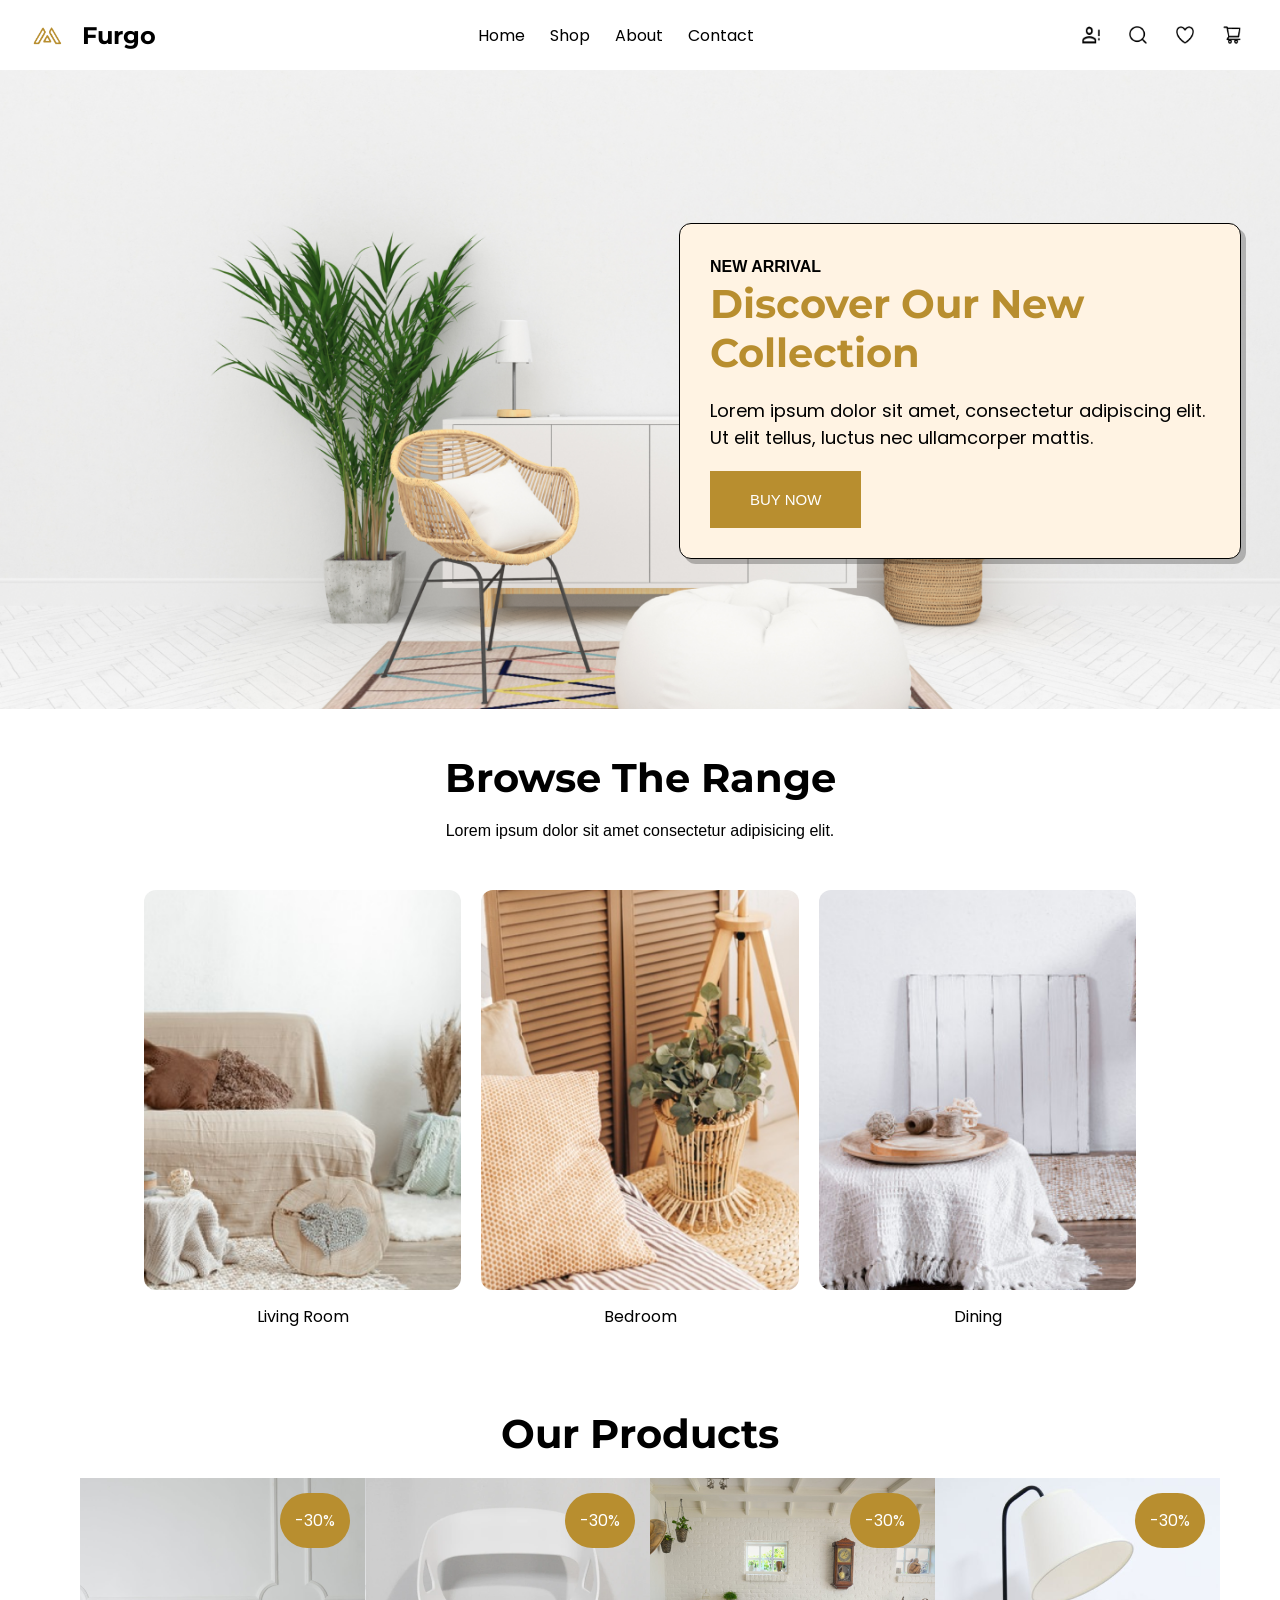
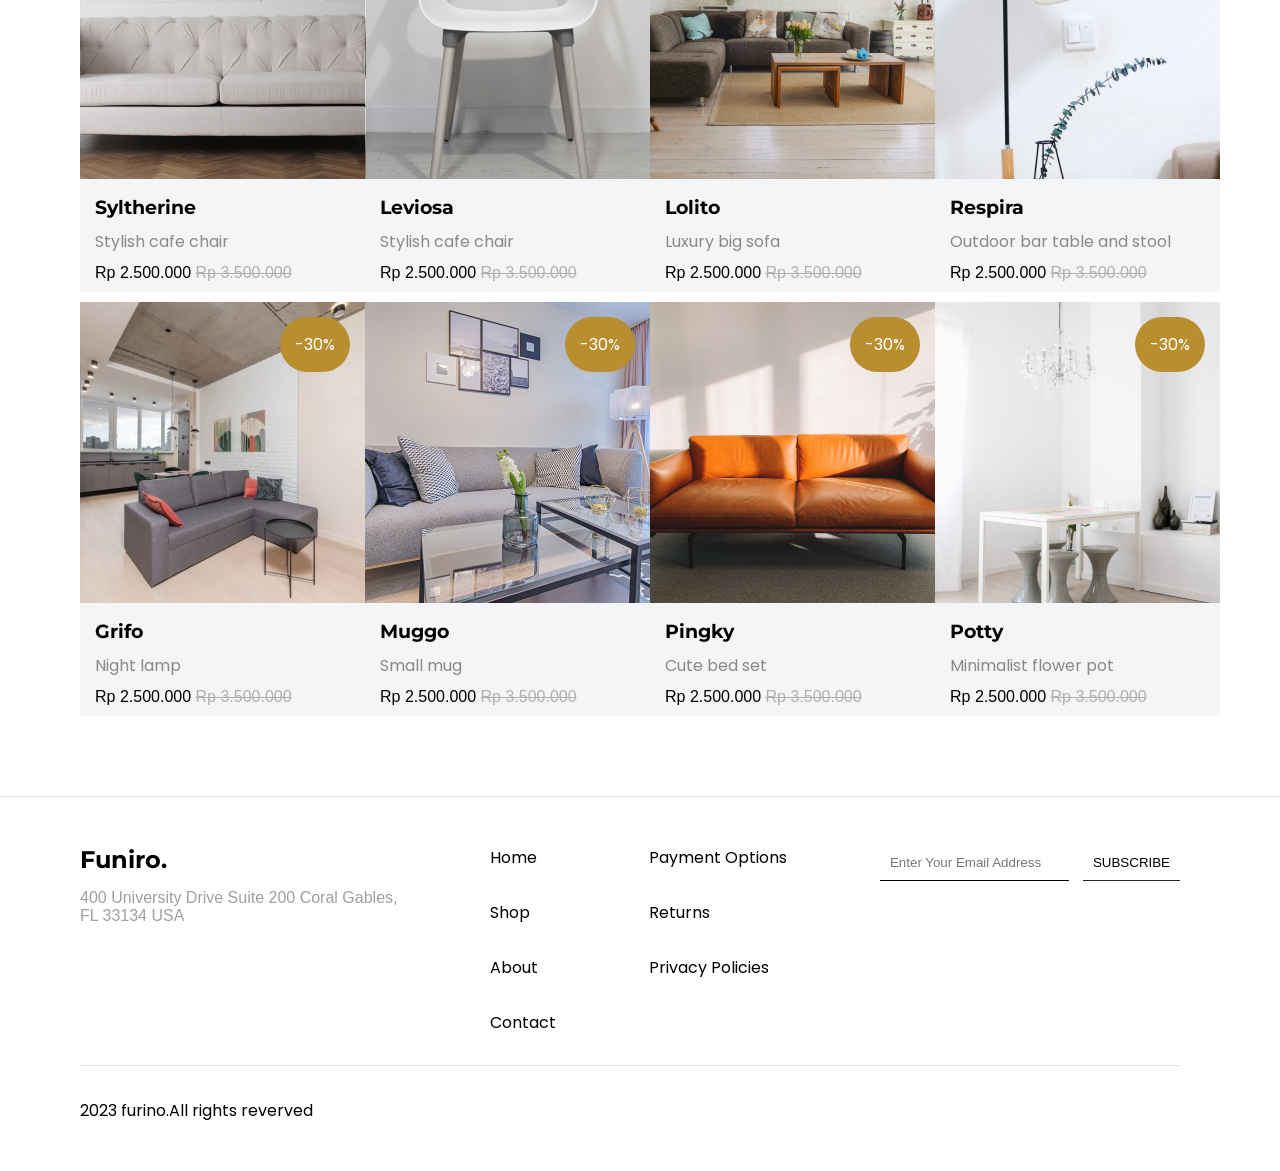
==== commit 129be117: "1st page done" ====
--- a/index.html
+++ b/index.html
@@ -27,10 +27,10 @@
         </div>
         <!-- Reference -->
         <div class="reference">
-            <button><img src="/assets/header/person.png"></button>
-            <button><img src="/assets/header/search.png"></button>
-            <button><img src="/assets/header/like.png"></button>
-            <button><img src="/assets/header/shop.png"></button>
+            <button type="button"><img src="/assets/header/person.png"></button>
+            <button type="button"><img src="/assets/header/search.png"></button>
+            <button type="button"><img src="/assets/header/like.png"></button>
+            <button type="button"><img src="/assets/header/shop.png"></button>
         </div>
     </header>
 
@@ -394,10 +394,49 @@
                     </div>
                 </div>
             </div>
-        <!-- <div class="last">
+            <!-- <div class="last">
             <button>Show More</button>
         </div> -->
     </section>
+
+    <footer class="footer-wrapper">
+        <div class="footer-container">
+            <div class="Address">
+                <h2>Funiro.</h2>
+                <p>
+                    400 University Drive Suite 200 Coral Gables,<br>
+                    FL 33134 USA
+                </p>
+            </div>
+            <div class="Link-section">
+                <h4>Link</h4>
+                <ul>
+                    <li><a href="#">Home</a></li>
+                    <li><a href="#">Shop</a></li>
+                    <li><a href="#">About</a></li>
+                    <li><a href="#">Contact</a></li>
+                </ul>
+            </div>
+            <div class="Help">
+                <h4>Help</h4>
+                <ul>
+                    <li><a href="">Payment Options</a></li>
+                    <li><a href="">Returns</a></li>
+                    <li><a href="">Privacy Policies</a></li>
+                </ul>
+            </div>
+            <div class="Newsletter">
+                <h4>Newsletter</h4>
+                <form>
+                    <input type="email" placeholder="Enter Your Email Address">
+                    <button class="submit-btn" type="submit">SUBSCRIBE</button>
+                </form>
+            </div>
+        </div>
+        <div class="footer-bottom">
+            <p>2023 furino.All rights reverved</p>
+        </div>
+    </footer>
 </body>
 
 </html>
--- a/style/index.css
+++ b/style/index.css
@@ -172,6 +172,7 @@
     row-gap: 10px;
     padding-left: 5rem;
     padding-right: 5rem;
+    padding-bottom: 5rem;
 }
 
 .product-card {
@@ -258,19 +259,126 @@
     padding: 15px;
 }
 
-.inside{
-    transition: .5s ease;
-    opacity: 0;
-    position: absolute;
-    top: 240%;
-    left: 9%;
-    transform: translate(-50%, -50%);
-    -ms-transform: translate(-50%, -50%);
-}
-
 .add{
     background: white;
     color: #B88E2F;
     font-size: 16px;
     padding: 16px 105px;
 }
+
+.footer-wrapper{
+    padding: 3rem 5rem;
+    border-top: 1px solid #e0e0e0;
+    overflow: hidden;
+}
+.footer-container{
+   display: flex;
+    justify-content: space-between;
+    margin: 0;
+    max-width: 1100px;
+    max-height: 100vh;
+    border-bottom: 1px solid #e0e0e0;
+}
+
+.Address{
+    display: flex;
+    flex-direction: column;
+    gap: 15px;
+}
+
+.Address > p{
+    font-weight: 200;
+    color: #9F9F9F;
+}
+
+.Link-section{
+    position: relative;
+}
+
+ul{
+    list-style-type: none;
+}
+
+.Link-section >h4{
+    position: absolute;
+    top: -90px;
+    left: -10px;
+    padding: 10px;
+    font-weight: 300;
+    color:  #9F9F9F;
+    font-size: 20px;
+}
+
+.Link-section > ul > li{
+    margin-bottom: 30px;
+}
+
+.Link-section > ul >li >a {
+    text-decoration: none;
+    color: black;
+    font-weight: 400;
+}
+
+.Help{
+    position: relative;
+}
+
+.Help >h4{
+    position: absolute;
+    top: -90px;
+    left: -10px;
+    padding: 10px;
+    font-weight: 300;
+    color:  #9F9F9F;
+    font-size: 20px;
+}
+
+.Help > ul > li{
+    margin-bottom: 30px;
+}
+
+.Help > ul >li >a {
+    text-decoration: none;
+    color: black;
+    font-weight: 400;
+}
+
+.Newsletter{
+    position: relative;
+}
+
+.Newsletter > h4{
+    position: absolute;
+    top: -90px;
+    left: -10px;
+    padding: 10px;
+    font-weight: 300;
+    color:  #9F9F9F;
+    font-size: 20px;
+}
+
+input[type="email"]{
+    padding: 10px;
+    margin-right: 10px;
+    border: none;
+    border-bottom: 1px solid black;
+}
+
+.submit-btn{
+    padding: 10px;
+    color: #000;
+    border: none;
+    border-bottom:1px solid rgb(38, 36, 36);
+    background: white;
+    cursor: pointer;
+}
+
+.footer-bottom{
+    display: flex;
+    align-items: center;
+    margin-top: 2rem;
+}
+
+.footer-bottom > p{
+    text-align: left;
+}
